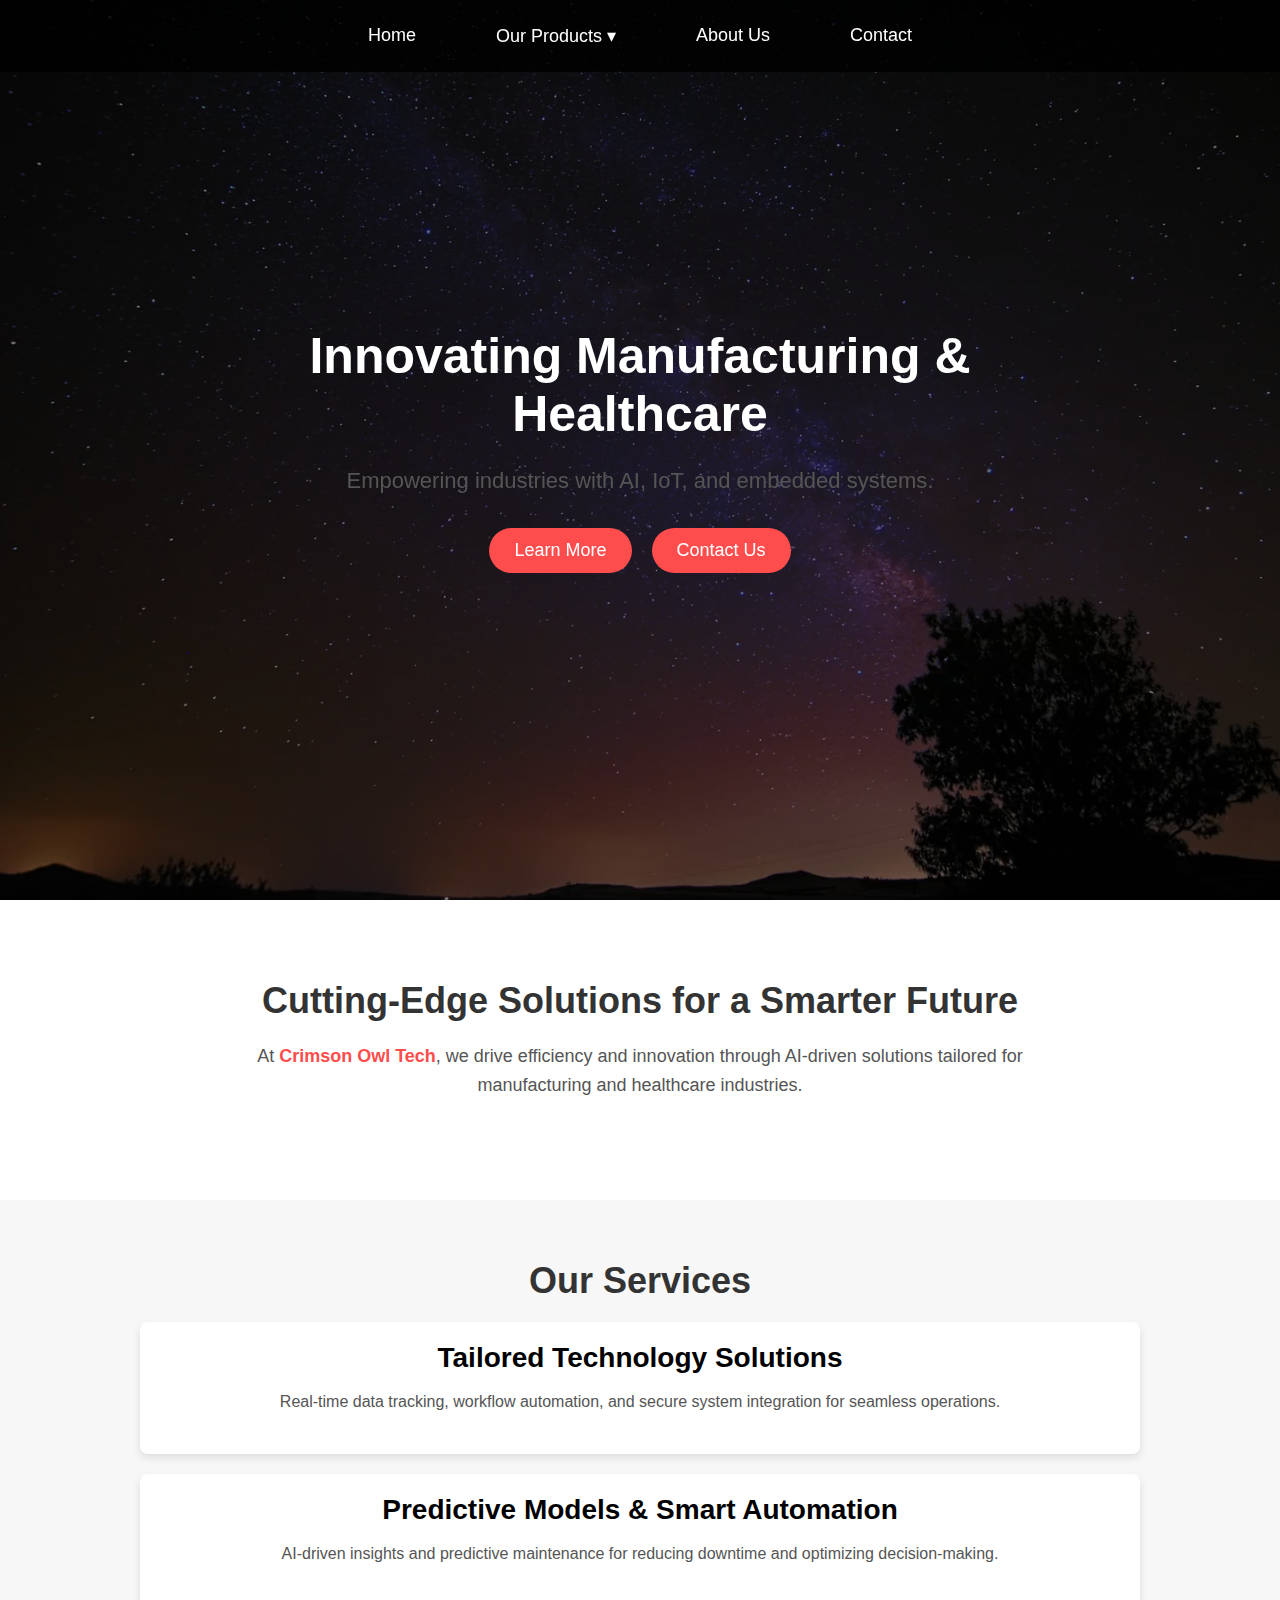
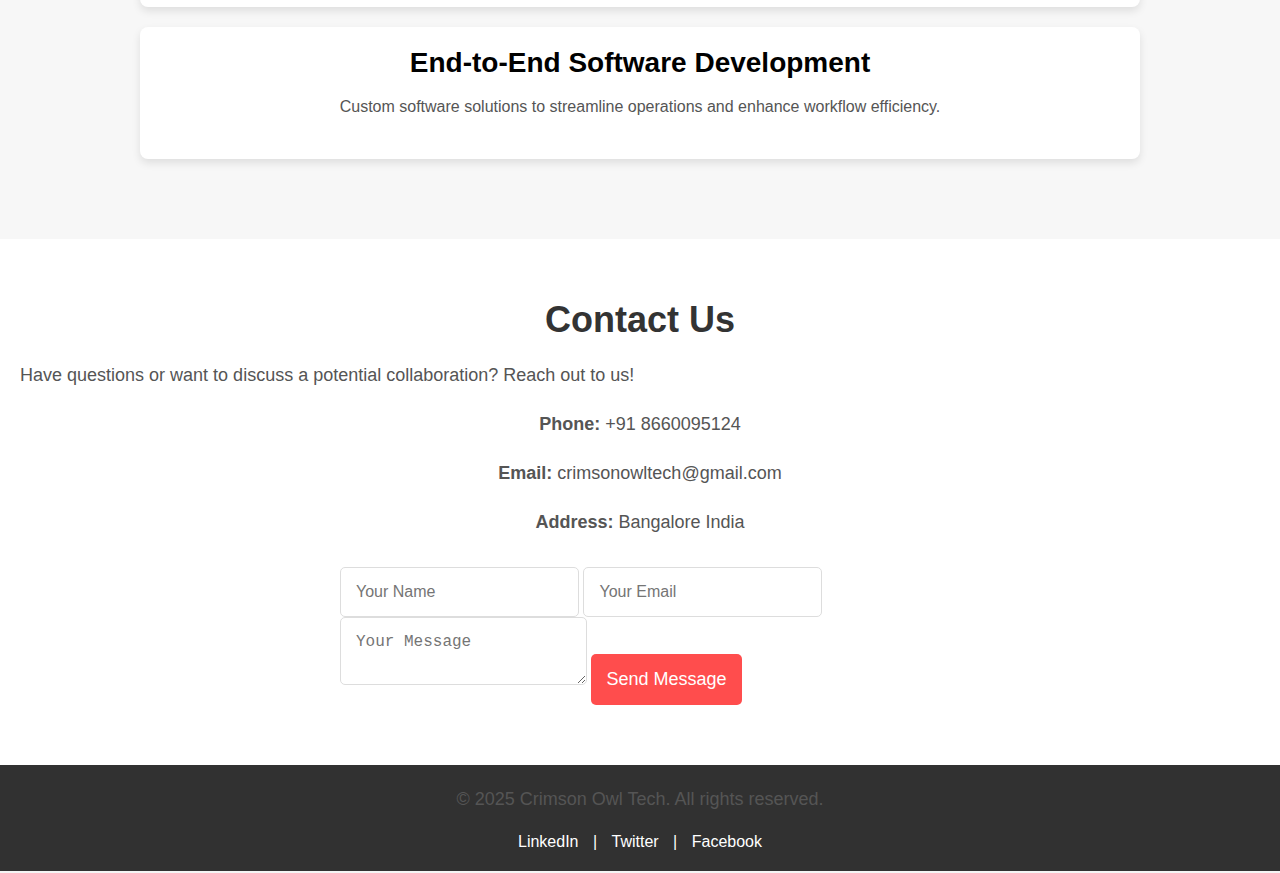
==== index.html @ 5a974131 "new changes" ====
<!DOCTYPE html>
<html lang="en">
<head>
  <meta charset="UTF-8">
  <meta name="viewport" content="width=device-width, initial-scale=1.0">
  <meta name="description" content="Crimson Owl Tech provides cutting-edge AI, IoT, and embedded systems solutions for manufacturing and healthcare industries.">
<meta name="keywords" content="AI, IoT, embedded systems, manufacturing, healthcare, technology solutions">
  <title>Crimson Owl Tech</title>
  <link rel="stylesheet" href="styles.css">
</head>
<body>
  <header>
    <nav>
      <ul class="nav-links">
        <li><a href="#">Home</a></li>
        <li class="dropdown">
          <a href="#">Our Products ▾</a>
          <ul class="dropdown-content">
            <li><a href="#">Manufacturing</a></li>
            <li class="dropdown">
              <a href="#">Healthcare ▾</a>
              <ul class="dropdown-content sub-dropdown">
                <li><a href="foodmanagement.html">Food Management</a></li>
                <li><a href="#">Sanitizer</a></li>
              </ul>
            </li>
          </ul>
        </li>
        <li><a href="aboutus.html">About Us</a></li>
        <li><a href="#contact">Contact</a></li>
      </ul>
    </nav>
  </header>
  

  <div class="video-background">
    <video autoplay muted loop id="bg-video">
      <source src="Starry Night.mp4" type="video/mp4">
    </video>
    <div class="overlay">
      <div class="hero-content">
        <h1>Innovating Manufacturing & Healthcare</h1>
        <p>Empowering industries with AI, IoT, and embedded systems.</p>
        <div class="cta-buttons">
          <a href="#about" class="cta-button">Learn More</a>
          <a href="#contact" class="cta-button">Contact Us</a>
        </div>
      </div>
    </div>
  </div>

  <div class="introduction-section" id="about">
    <div class="intro-content">
      <h2>Cutting-Edge Solutions for a Smarter Future</h2>
      <p>
        At <strong>Crimson Owl Tech</strong>, we drive efficiency and innovation through AI-driven solutions tailored for manufacturing and healthcare industries.
      </p>
    </div>
  </div>

  <section id="services">
    <div class="service-section">
      <h2>Our Services</h2>
      <div class="service-item">
        <h3>Tailored Technology Solutions</h3>
        <p>Real-time data tracking, workflow automation, and secure system integration for seamless operations.</p>
      </div>
      <div class="service-item">
        <h3>Predictive Models & Smart Automation</h3>
        <p>AI-driven insights and predictive maintenance for reducing downtime and optimizing decision-making.</p>
      </div>
      <div class="service-item">
        <h3>End-to-End Software Development</h3>
        <p>Custom software solutions to streamline operations and enhance workflow efficiency.</p>
      </div>
    </div>
  </section>

  <section id="contact">
    <div class="contact-section">
      <h2>Contact Us</h2>
      <p>Have questions or want to discuss a potential collaboration? Reach out to us!</p>
      <div class="contact-info">
        <p><strong>Phone:</strong> +91 8660095124</p>
        <p><strong>Email:</strong> crimsonowltech@gmail.com</p>
        <p><strong>Address:</strong> Bangalore India</p>
      </div>
      <div class="contact-form">
        <form action="#" method="post">
          <input type="text" name="name" placeholder="Your Name" required>
          <input type="email" name="email" placeholder="Your Email" required>
          <textarea name="message" placeholder="Your Message" required></textarea>
          <button type="submit" class="cta-button">Send Message</button>
        </form>
      </div>
    </div>
  </section>

  <footer>
    <p>&copy; 2025 Crimson Owl Tech. All rights reserved.</p>
    <div class="social-links">
      <a href="#">LinkedIn</a> | <a href="#">Twitter</a> | <a href="#">Facebook</a>
    </div>
  </footer>

  <script src="script.js"></script>
</body>
</html>
---- styles.css ----
* {
  margin: 0;
  padding: 0;
  box-sizing: border-box;
}

body, html {
  height: 100%;
  font-family: "Poppins", sans-serif;
  background-color: #f4f4f4;
}

/* Navigation Bar */
header {
  position: fixed;
  top: 0;
  left: 0;
  width: 100%;
  background: rgba(0, 0, 0, 0.8);
  z-index: 1000;
  padding: 15px 0;
}

/* Navigation Styling */
.nav-links {
  list-style: none;
  display: flex;
  justify-content: center;
  padding: 0;
}

.nav-links li {
  position: relative;
  margin: 0 20px;
}

.nav-links a {
  color: white;
  text-decoration: none;
  font-size: 18px;
  padding: 10px 20px;
  display: block;
  transition: color 0.3s ease;
}

.nav-links a:hover {
  color: #ff4d4d;
}

/* Dropdown Styling */
.dropdown {
  position: relative;
}

.dropdown-content {
  display: none;
  position: absolute;
  left: 0;
  background: rgba(0, 0, 0, 0.9);
  min-width: 200px;
  box-shadow: 0px 4px 8px rgba(0, 0, 0, 0.2);
  border-radius: 5px;
}

.dropdown-content a {
  display: block;
  padding: 12px;
  color: white;
  transition: background 0.3s ease;
}

.dropdown-content a:hover {
  background: #ff4d4d;
}

/* Show dropdown on hover */
.dropdown:hover > .dropdown-content {
  display: block;
}

/* Sub-dropdown (Nested Dropdown) */
.sub-dropdown {
  position: absolute;
  left: 100%;
  top: 0;
  display: none;
}

.dropdown-content li:hover .sub-dropdown {
  display: block;
}


/* Video Background */
.video-background {
  position: relative;
  height: 100vh;
  overflow: hidden;
}

#bg-video {
  width: 100%;
  height: 100%;
  object-fit: cover;
}

.overlay {
  position: absolute;
  top: 0;
  left: 0;
  width: 100%;
  height: 100%;
  background: rgba(0, 0, 0, 0.5);
  display: flex;
  justify-content: center;
  align-items: center;
  text-align: center;
  color: white;
}

.hero-content {
  max-width: 800px;
  padding: 20px;
}

.hero-content h1 {
  font-size: 50px;
  font-weight: 700;
  margin-bottom: 20px;
}

.hero-content p {
  font-size: 22px;
  margin-bottom: 30px;
}

.cta-buttons {
  display: flex;
  justify-content: center;
  gap: 20px;
}

.cta-button {
  padding: 12px 25px;
  background: #ff4d4d;
  color: white;
  font-size: 18px;
  text-decoration: none;
  border-radius: 50px;
  transition: background 0.3s ease, transform 0.2s;
}

.cta-button:hover {
  background: #e60000;
  transform: scale(1.05);
}

/* Introduction Section */
.introduction-section {
  padding: 80px 20px;
  background-color: #fff;
  text-align: center;
}

.intro-content {
  max-width: 800px;
  margin: 0 auto;
}

.intro-content h2 {
  font-size: 36px;
  margin-bottom: 20px;
  color: #333;
}

.intro-content p {
  font-size: 18px;
  line-height: 1.6;
  color: #555;
}

.intro-content strong {
  color: #ff4d4d;
}

/* Services Section */
#services {
  padding: 60px 20px;
  background-color: #f7f7f7;
  text-align: center;
}

.service-section {
  max-width: 1000px;
  margin: 0 auto;
}

.service-item {
  background: white;
  padding: 20px;
  margin: 20px 0;
  box-shadow: 0 4px 8px rgba(0, 0, 0, 0.1);
  border-radius: 8px;
}

.service-item h3 {
  font-size: 28px;
  margin-bottom: 15px;
}

.service-item p {
  font-size: 16px;
  color: #555;
}

/* Contact Section */
#contact {
  padding: 60px 20px;
  background-color: #fff;
}

.contact-section h2 {
  text-align: center;
  font-size: 36px;
  margin-bottom: 20px;
}

.contact-info {
  text-align: center;
  font-size: 18px;
  color: #555;
  margin-bottom: 30px;
}

.contact-form {
  max-width: 600px;
  margin: 0 auto;
  display: flex;
  flex-direction: column;
  gap: 20px;
}

.contact-form input,
.contact-form textarea {
  padding: 15px;
  border: 1px solid #ddd;
  border-radius: 5px;
  font-size: 16px;
}

.contact-form button {
  padding: 15px;
  background: #ff4d4d;
  color: white;
  border: none;
  font-size: 18px;
  border-radius: 5px;
  cursor: pointer;
}

.contact-form button:hover {
  background: #e60000;
}

/* Footer */
footer {
  background: rgba(0, 0, 0, 0.8);
  color: white;
  padding: 20px;
  text-align: center;
  font-size: 16px;
}

.social-links a {
  color: white;
  text-decoration: none;
  padding: 0 10px;
}

.social-links a:hover {
  color: #ff4d4d;
}

/* About Us Page Styles */

/* Section Layout */
.container {
  width: 90%;
  max-width: 1200px;
  margin: 0 auto;
  padding: 20px;
}

h2 {
  font-size: 36px;
  margin-bottom: 20px;
  color: #333;
}

p {
  font-size: 18px;
  line-height: 1.6;
  color: #555;
  margin-bottom: 20px;
}

ul {
  list-style-type: none;
  margin: 0;
  padding: 0;
}

ul li {
  font-size: 18px;
  color: #555;
  margin-bottom: 15px;
}

/* Core Values Section */
.core-values ul li strong {
  color: #ff4d4d;
}

/* Footer for About Us Page */
footer {
  background: rgba(0, 0, 0, 0.8);
  color: white;
  padding: 20px;
  text-align: center;
  font-size: 16px;
}

.social-links a {
  color: white;
  text-decoration: none;
  padding: 0 10px;
}

.social-links a:hover {
  color: #ff4d4d;
}

html {
  scroll-behavior: smooth;
}
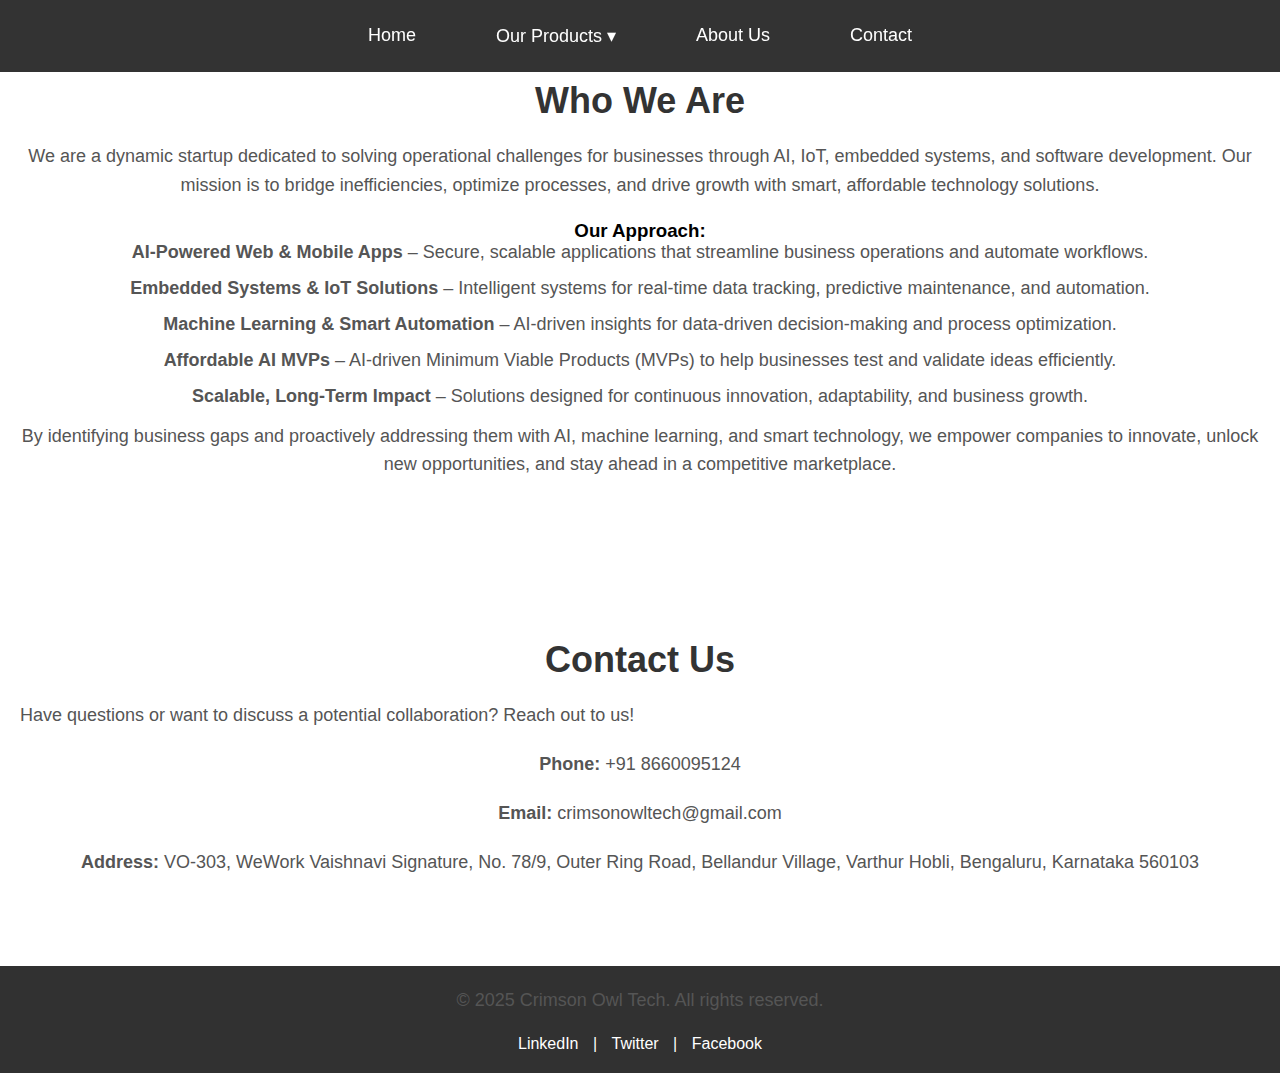
==== commit 4be730c5: "SEO" ====
--- a/index.html
+++ b/index.html
@@ -3,10 +3,38 @@
 <head>
   <meta charset="UTF-8">
   <meta name="viewport" content="width=device-width, initial-scale=1.0">
-  <meta name="description" content="Crimson Owl Tech provides cutting-edge AI, IoT, and embedded systems solutions for manufacturing and healthcare industries.">
-<meta name="keywords" content="AI, IoT, embedded systems, manufacturing, healthcare, technology solutions">
-  <title>Crimson Owl Tech</title>
+  <meta name="description" content="Crimson Owl Tech - AI, IoT, and embedded solutions for businesses. We develop AI-powered web & mobile apps, embedded systems, and smart automation solutions.">
+  <meta name="keywords" content="Crimson Owl Tech, AI solutions, IoT, embedded systems, software development, machine learning, business automation">
+  <meta name="author" content="Crimson Owl Tech">
+  <meta property="og:title" content="Crimson Owl Tech - AI & IoT Solutions">
+  <meta property="og:description" content="We solve operational challenges with AI, IoT, and embedded systems. Our smart solutions optimize workflows, automate processes, and drive business growth.">
+  <meta property="og:image" content="https://www.crimsonowltech.com/logo.png">
+  <meta property="og:url" content="https://www.crimsonowltech.com">
+  <title>Crimson Owl Tech | AI & IoT Solutions</title>
   <link rel="stylesheet" href="styles.css">
+  <script type="application/ld+json">
+    {
+      "@context": "https://schema.org",
+      "@type": "Organization",
+      "name": "Crimson Owl Tech",
+      "url": "https://www.crimsonowltech.com",
+      "logo": "https://www.crimsonowltech.com/logo.png",
+      "contactPoint": {
+        "@type": "ContactPoint",
+        "telephone": "+91 8660095124",
+        "contactType": "customer service",
+        "email": "crimsonowltech@gmail.com"
+      },
+      "address": {
+        "@type": "PostalAddress",
+        "streetAddress": "VO-303 WeWork Vaishnavi Signature, No. 78/9, Outer Ring Road, Bellandur Village, Varthur Hobli",
+        "addressLocality": "Bengaluru",
+        "addressRegion": "Karnataka",
+        "postalCode": "560103",
+        "addressCountry": "IN"
+      }
+    }
+  </script>
 </head>
 <body>
   <header>
@@ -32,47 +60,19 @@
     </nav>
   </header>
   
-
-  <div class="video-background">
-    <video autoplay muted loop id="bg-video">
-      <source src="Starry Night.mp4" type="video/mp4">
-    </video>
-    <div class="overlay">
-      <div class="hero-content">
-        <h1>Innovating Manufacturing & Healthcare</h1>
-        <p>Empowering industries with AI, IoT, and embedded systems.</p>
-        <div class="cta-buttons">
-          <a href="#about" class="cta-button">Learn More</a>
-          <a href="#contact" class="cta-button">Contact Us</a>
-        </div>
-      </div>
-    </div>
-  </div>
-
-  <div class="introduction-section" id="about">
-    <div class="intro-content">
-      <h2>Cutting-Edge Solutions for a Smarter Future</h2>
-      <p>
-        At <strong>Crimson Owl Tech</strong>, we drive efficiency and innovation through AI-driven solutions tailored for manufacturing and healthcare industries.
-      </p>
-    </div>
-  </div>
-
-  <section id="services">
-    <div class="service-section">
-      <h2>Our Services</h2>
-      <div class="service-item">
-        <h3>Tailored Technology Solutions</h3>
-        <p>Real-time data tracking, workflow automation, and secure system integration for seamless operations.</p>
-      </div>
-      <div class="service-item">
-        <h3>Predictive Models & Smart Automation</h3>
-        <p>AI-driven insights and predictive maintenance for reducing downtime and optimizing decision-making.</p>
-      </div>
-      <div class="service-item">
-        <h3>End-to-End Software Development</h3>
-        <p>Custom software solutions to streamline operations and enhance workflow efficiency.</p>
-      </div>
+  <section id="about">
+    <div class="introduction-section">
+      <h2>Who We Are</h2>
+      <p>We are a dynamic startup dedicated to solving operational challenges for businesses through AI, IoT, embedded systems, and software development. Our mission is to bridge inefficiencies, optimize processes, and drive growth with smart, affordable technology solutions.</p>
+      <h3>Our Approach:</h3>
+      <ul>
+        <li><strong>AI-Powered Web & Mobile Apps</strong> – Secure, scalable applications that streamline business operations and automate workflows.</li>
+        <li><strong>Embedded Systems & IoT Solutions</strong> – Intelligent systems for real-time data tracking, predictive maintenance, and automation.</li>
+        <li><strong>Machine Learning & Smart Automation</strong> – AI-driven insights for data-driven decision-making and process optimization.</li>
+        <li><strong>Affordable AI MVPs</strong> – AI-driven Minimum Viable Products (MVPs) to help businesses test and validate ideas efficiently.</li>
+        <li><strong>Scalable, Long-Term Impact</strong> – Solutions designed for continuous innovation, adaptability, and business growth.</li>
+      </ul>
+      <p>By identifying business gaps and proactively addressing them with AI, machine learning, and smart technology, we empower companies to innovate, unlock new opportunities, and stay ahead in a competitive marketplace.</p>
     </div>
   </section>
 
@@ -83,15 +83,7 @@
       <div class="contact-info">
         <p><strong>Phone:</strong> +91 8660095124</p>
         <p><strong>Email:</strong> crimsonowltech@gmail.com</p>
-        <p><strong>Address:</strong> Bangalore India</p>
-      </div>
-      <div class="contact-form">
-        <form action="#" method="post">
-          <input type="text" name="name" placeholder="Your Name" required>
-          <input type="email" name="email" placeholder="Your Email" required>
-          <textarea name="message" placeholder="Your Message" required></textarea>
-          <button type="submit" class="cta-button">Send Message</button>
-        </form>
+        <p><strong>Address:</strong> VO-303, WeWork Vaishnavi Signature, No. 78/9, Outer Ring Road, Bellandur Village, Varthur Hobli, Bengaluru, Karnataka 560103</p>
       </div>
     </div>
   </section>
@@ -102,7 +94,5 @@
       <a href="#">LinkedIn</a> | <a href="#">Twitter</a> | <a href="#">Facebook</a>
     </div>
   </footer>
-
-  <script src="script.js"></script>
 </body>
-</html>
+</html>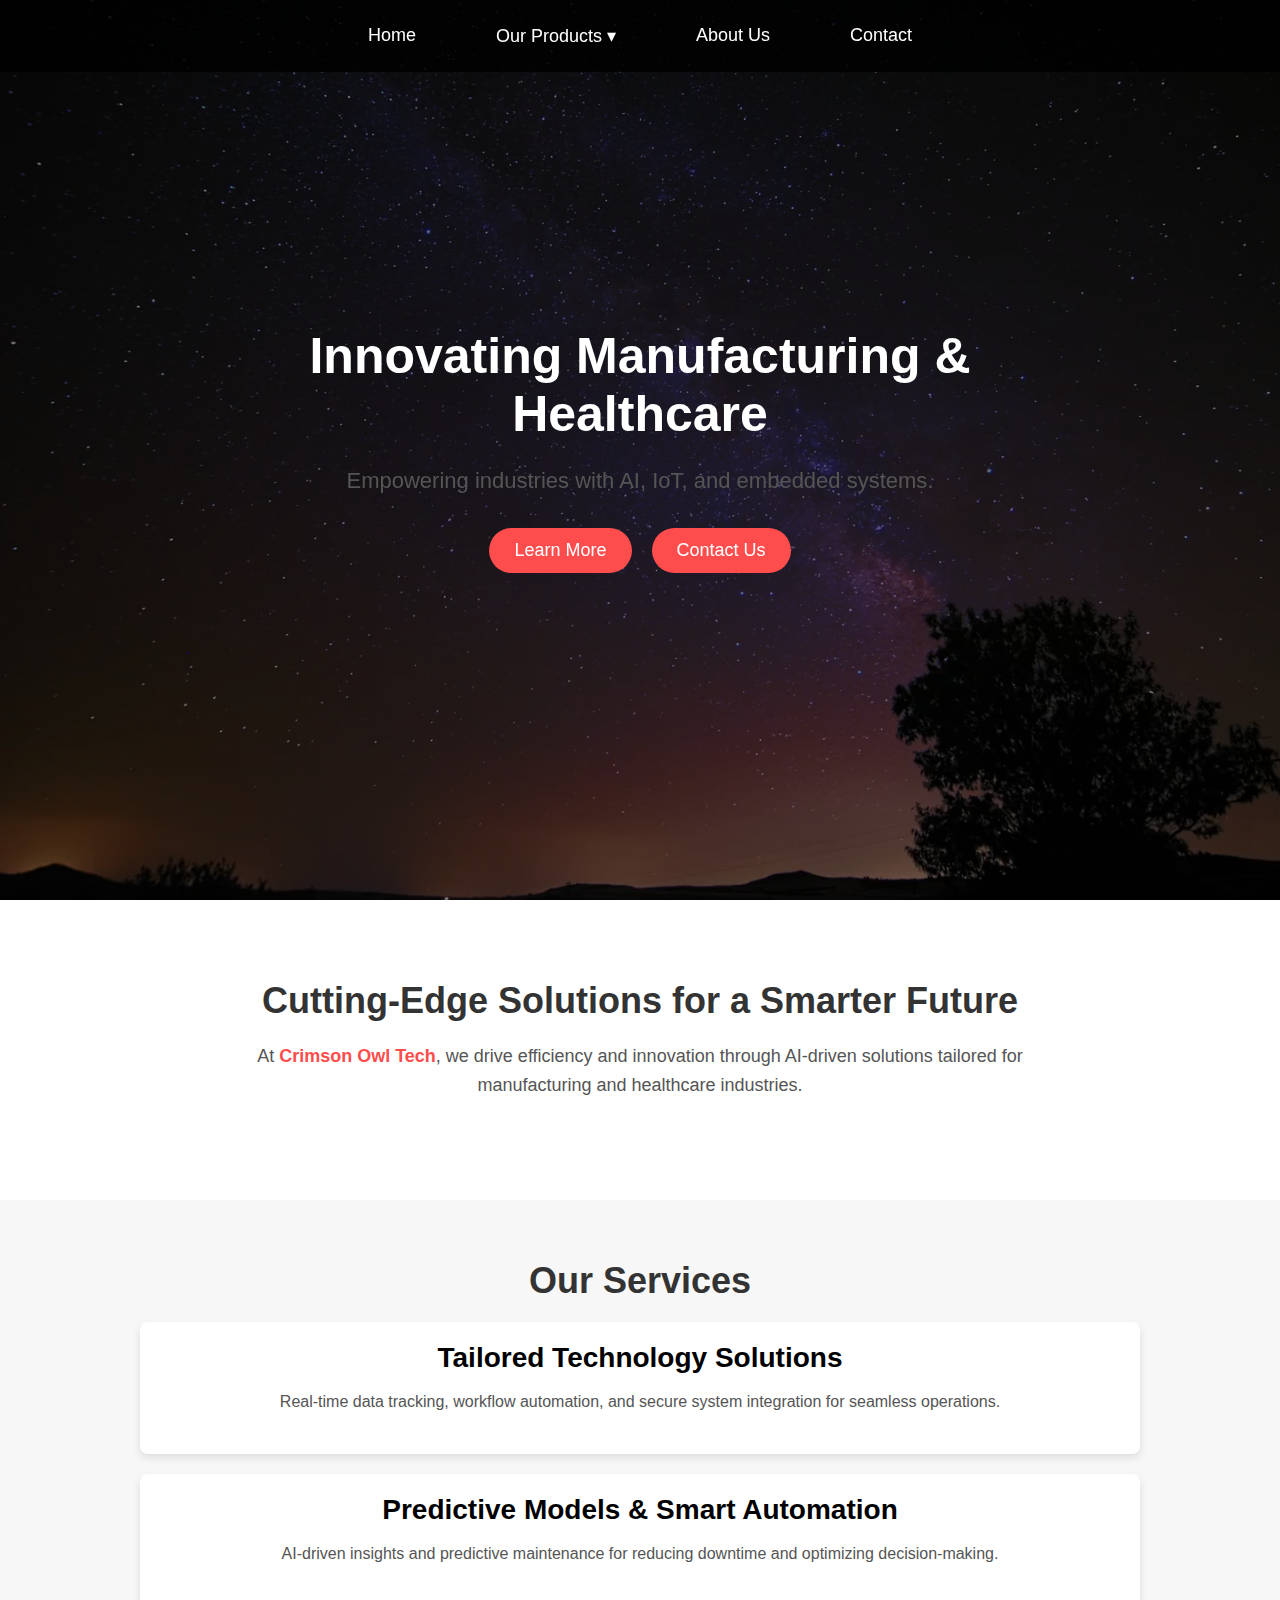
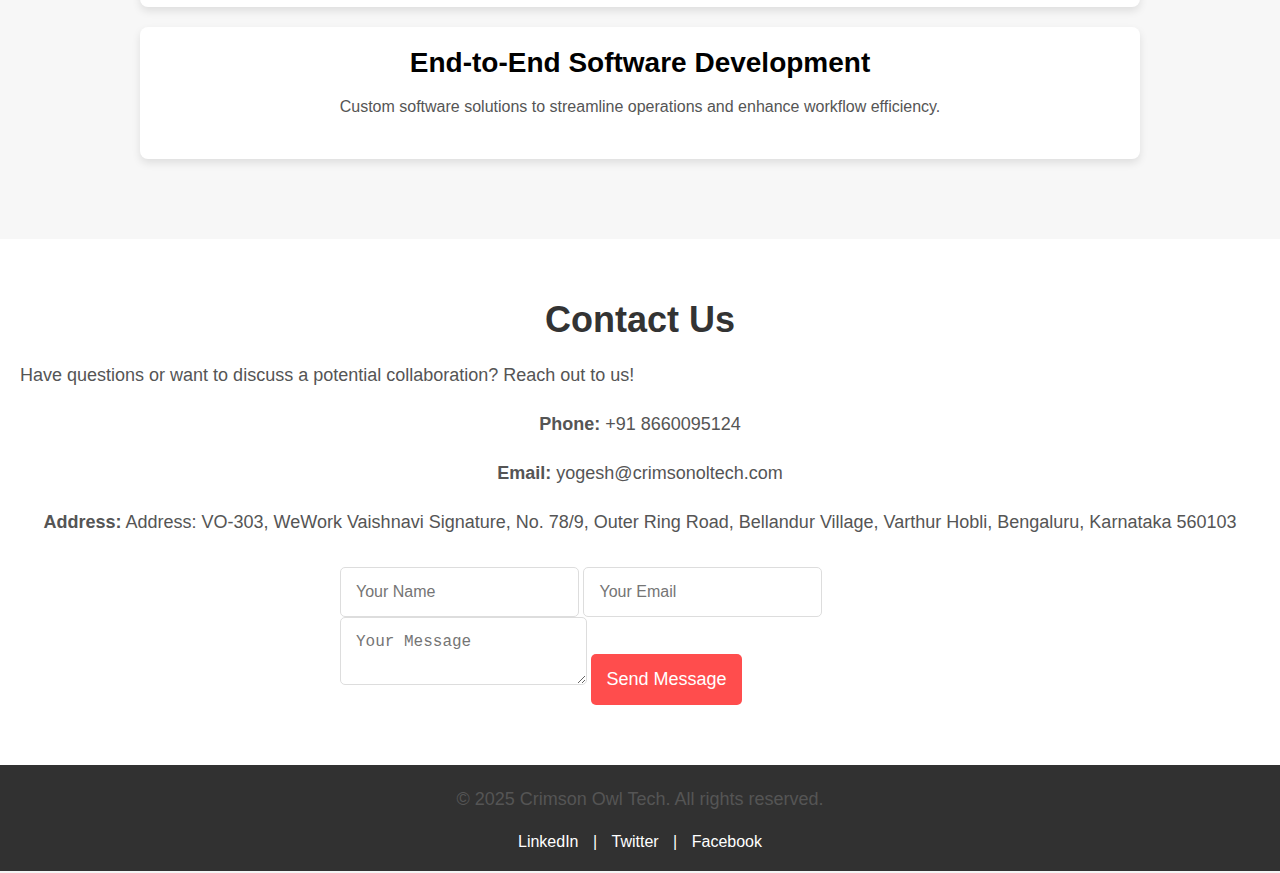
==== commit deafd650: "Update index.html" ====
--- a/index.html
+++ b/index.html
@@ -12,7 +12,8 @@
   <meta property="og:url" content="https://www.crimsonowltech.com">
   <title>Crimson Owl Tech | AI & IoT Solutions</title>
   <link rel="stylesheet" href="styles.css">
-  <script type="application/ld+json">
+
+<script type="application/ld+json">
     {
       "@context": "https://schema.org",
       "@type": "Organization",
@@ -35,6 +36,7 @@
       }
     }
   </script>
+
 </head>
 <body>
   <header>
@@ -60,19 +62,47 @@
     </nav>
   </header>
   
-  <section id="about">
-    <div class="introduction-section">
-      <h2>Who We Are</h2>
-      <p>We are a dynamic startup dedicated to solving operational challenges for businesses through AI, IoT, embedded systems, and software development. Our mission is to bridge inefficiencies, optimize processes, and drive growth with smart, affordable technology solutions.</p>
-      <h3>Our Approach:</h3>
-      <ul>
-        <li><strong>AI-Powered Web & Mobile Apps</strong> – Secure, scalable applications that streamline business operations and automate workflows.</li>
-        <li><strong>Embedded Systems & IoT Solutions</strong> – Intelligent systems for real-time data tracking, predictive maintenance, and automation.</li>
-        <li><strong>Machine Learning & Smart Automation</strong> – AI-driven insights for data-driven decision-making and process optimization.</li>
-        <li><strong>Affordable AI MVPs</strong> – AI-driven Minimum Viable Products (MVPs) to help businesses test and validate ideas efficiently.</li>
-        <li><strong>Scalable, Long-Term Impact</strong> – Solutions designed for continuous innovation, adaptability, and business growth.</li>
-      </ul>
-      <p>By identifying business gaps and proactively addressing them with AI, machine learning, and smart technology, we empower companies to innovate, unlock new opportunities, and stay ahead in a competitive marketplace.</p>
+
+  <div class="video-background">
+    <video autoplay muted loop id="bg-video">
+      <source src="Starry Night.mp4" type="video/mp4">
+    </video>
+    <div class="overlay">
+      <div class="hero-content">
+        <h1>Innovating Manufacturing & Healthcare</h1>
+        <p>Empowering industries with AI, IoT, and embedded systems.</p>
+        <div class="cta-buttons">
+          <a href="#about" class="cta-button">Learn More</a>
+          <a href="#contact" class="cta-button">Contact Us</a>
+        </div>
+      </div>
+    </div>
+  </div>
+
+  <div class="introduction-section" id="about">
+    <div class="intro-content">
+      <h2>Cutting-Edge Solutions for a Smarter Future</h2>
+      <p>
+        At <strong>Crimson Owl Tech</strong>, we drive efficiency and innovation through AI-driven solutions tailored for manufacturing and healthcare industries.
+      </p>
+    </div>
+  </div>
+
+  <section id="services">
+    <div class="service-section">
+      <h2>Our Services</h2>
+      <div class="service-item">
+        <h3>Tailored Technology Solutions</h3>
+        <p>Real-time data tracking, workflow automation, and secure system integration for seamless operations.</p>
+      </div>
+      <div class="service-item">
+        <h3>Predictive Models & Smart Automation</h3>
+        <p>AI-driven insights and predictive maintenance for reducing downtime and optimizing decision-making.</p>
+      </div>
+      <div class="service-item">
+        <h3>End-to-End Software Development</h3>
+        <p>Custom software solutions to streamline operations and enhance workflow efficiency.</p>
+      </div>
     </div>
   </section>
 
@@ -82,8 +112,16 @@
       <p>Have questions or want to discuss a potential collaboration? Reach out to us!</p>
       <div class="contact-info">
         <p><strong>Phone:</strong> +91 8660095124</p>
-        <p><strong>Email:</strong> crimsonowltech@gmail.com</p>
-        <p><strong>Address:</strong> VO-303, WeWork Vaishnavi Signature, No. 78/9, Outer Ring Road, Bellandur Village, Varthur Hobli, Bengaluru, Karnataka 560103</p>
+        <p><strong>Email:</strong> yogesh@crimsonoltech.com</p>
+        <p><strong>Address:</strong> Address:</strong> VO-303, WeWork Vaishnavi Signature, No. 78/9, Outer Ring Road, Bellandur Village, Varthur Hobli, Bengaluru, Karnataka 560103</p>
+      </div>
+      <div class="contact-form">
+        <form action="#" method="post">
+          <input type="text" name="name" placeholder="Your Name" required>
+          <input type="email" name="email" placeholder="Your Email" required>
+          <textarea name="message" placeholder="Your Message" required></textarea>
+          <button type="submit" class="cta-button">Send Message</button>
+        </form>
       </div>
     </div>
   </section>
@@ -94,5 +132,7 @@
       <a href="#">LinkedIn</a> | <a href="#">Twitter</a> | <a href="#">Facebook</a>
     </div>
   </footer>
+
+  <script src="script.js"></script>
 </body>
 </html>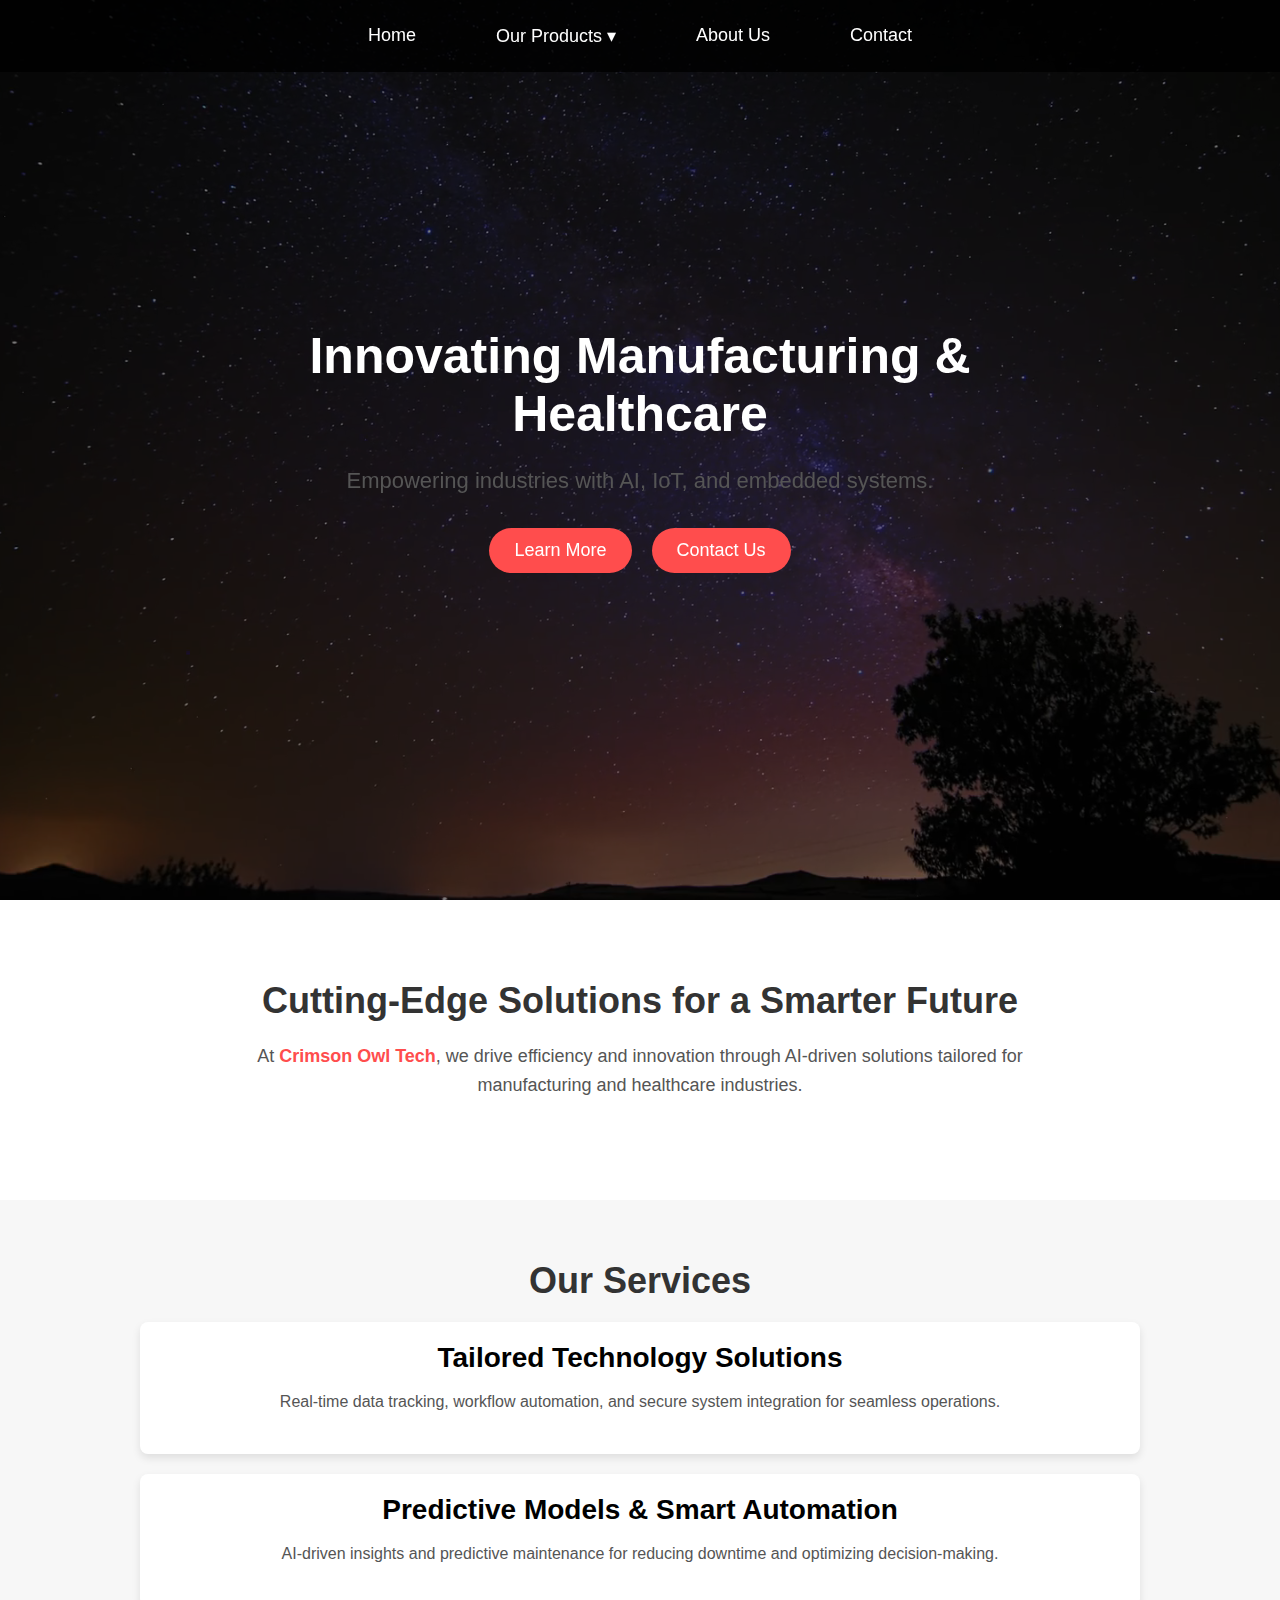
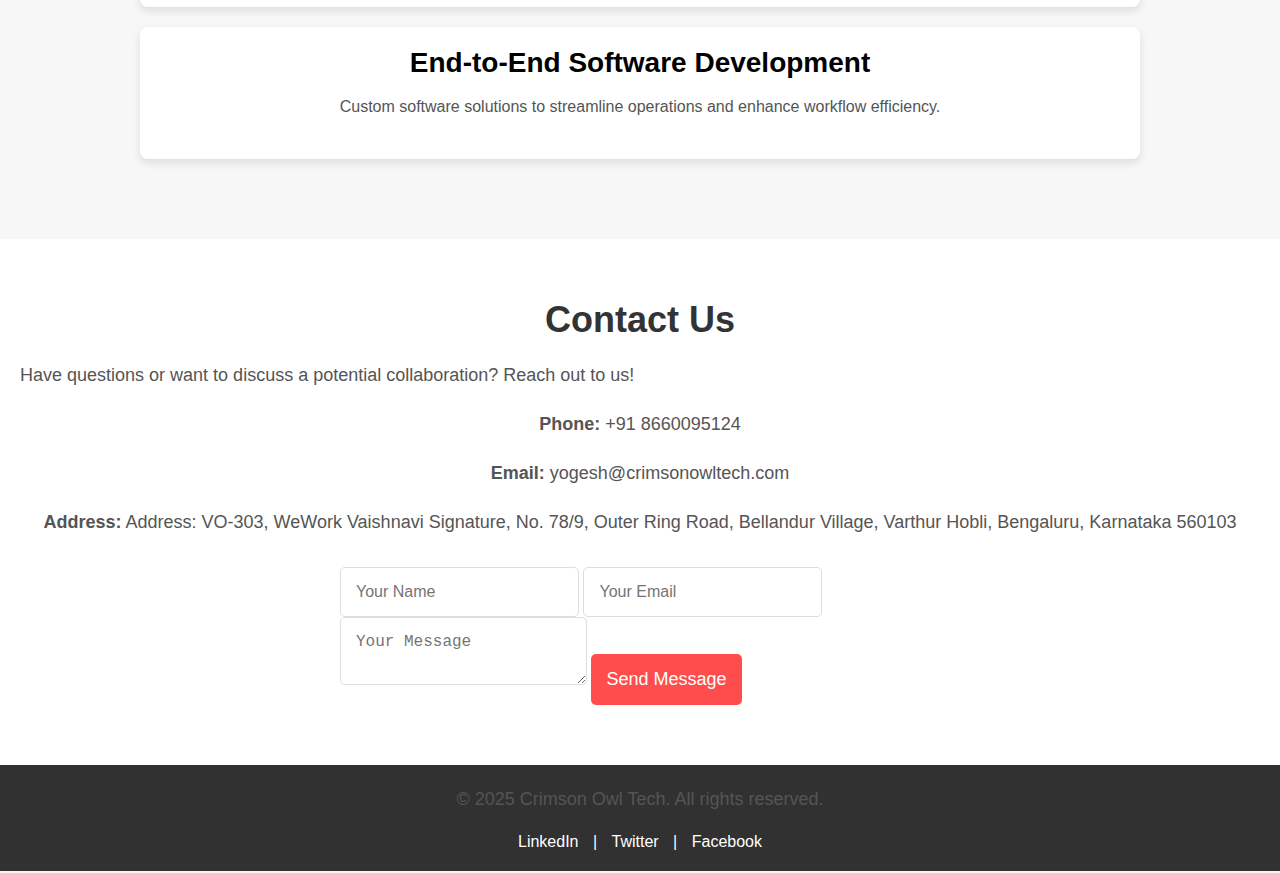
==== commit 789ba9f2: "Update index.html" ====
--- a/index.html
+++ b/index.html
@@ -112,7 +112,7 @@
       <p>Have questions or want to discuss a potential collaboration? Reach out to us!</p>
       <div class="contact-info">
         <p><strong>Phone:</strong> +91 8660095124</p>
-        <p><strong>Email:</strong> yogesh@crimsonoltech.com</p>
+        <p><strong>Email:</strong> yogesh@crimsonowltech.com</p>
         <p><strong>Address:</strong> Address:</strong> VO-303, WeWork Vaishnavi Signature, No. 78/9, Outer Ring Road, Bellandur Village, Varthur Hobli, Bengaluru, Karnataka 560103</p>
       </div>
       <div class="contact-form">
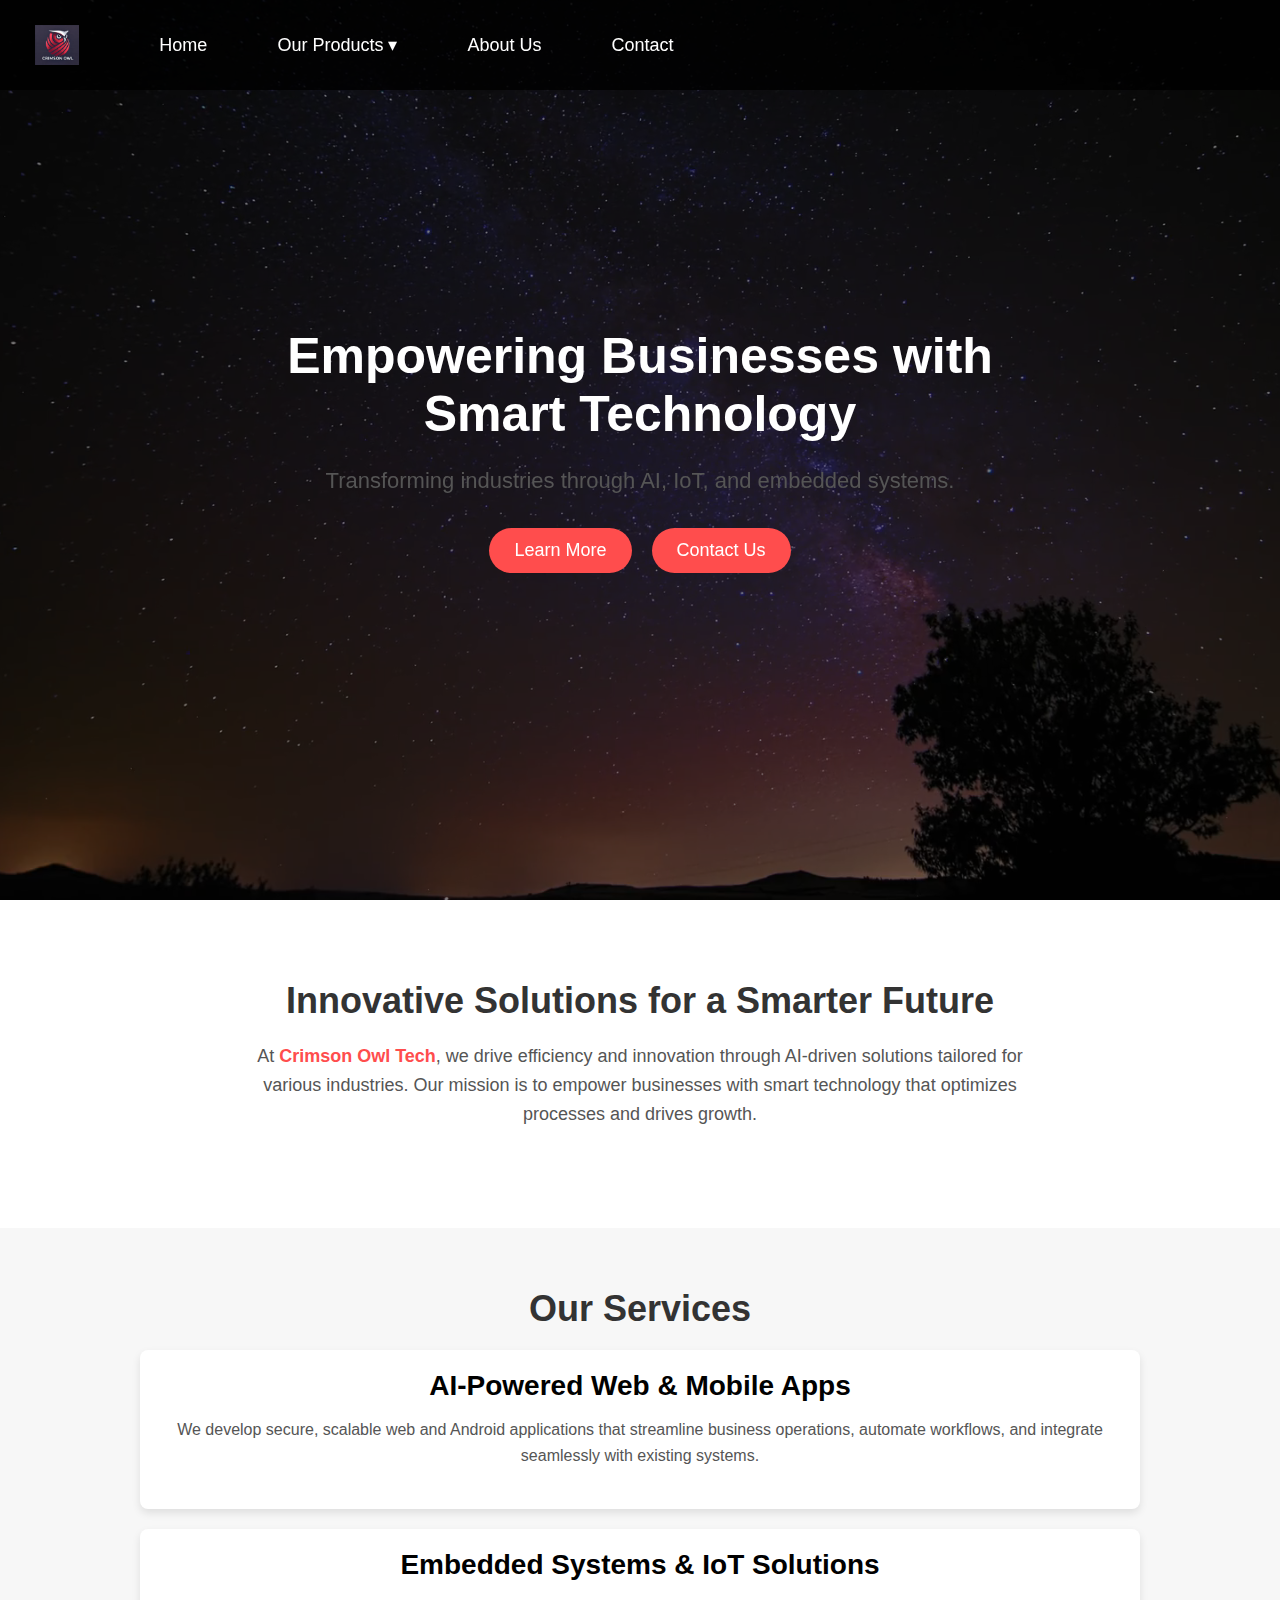
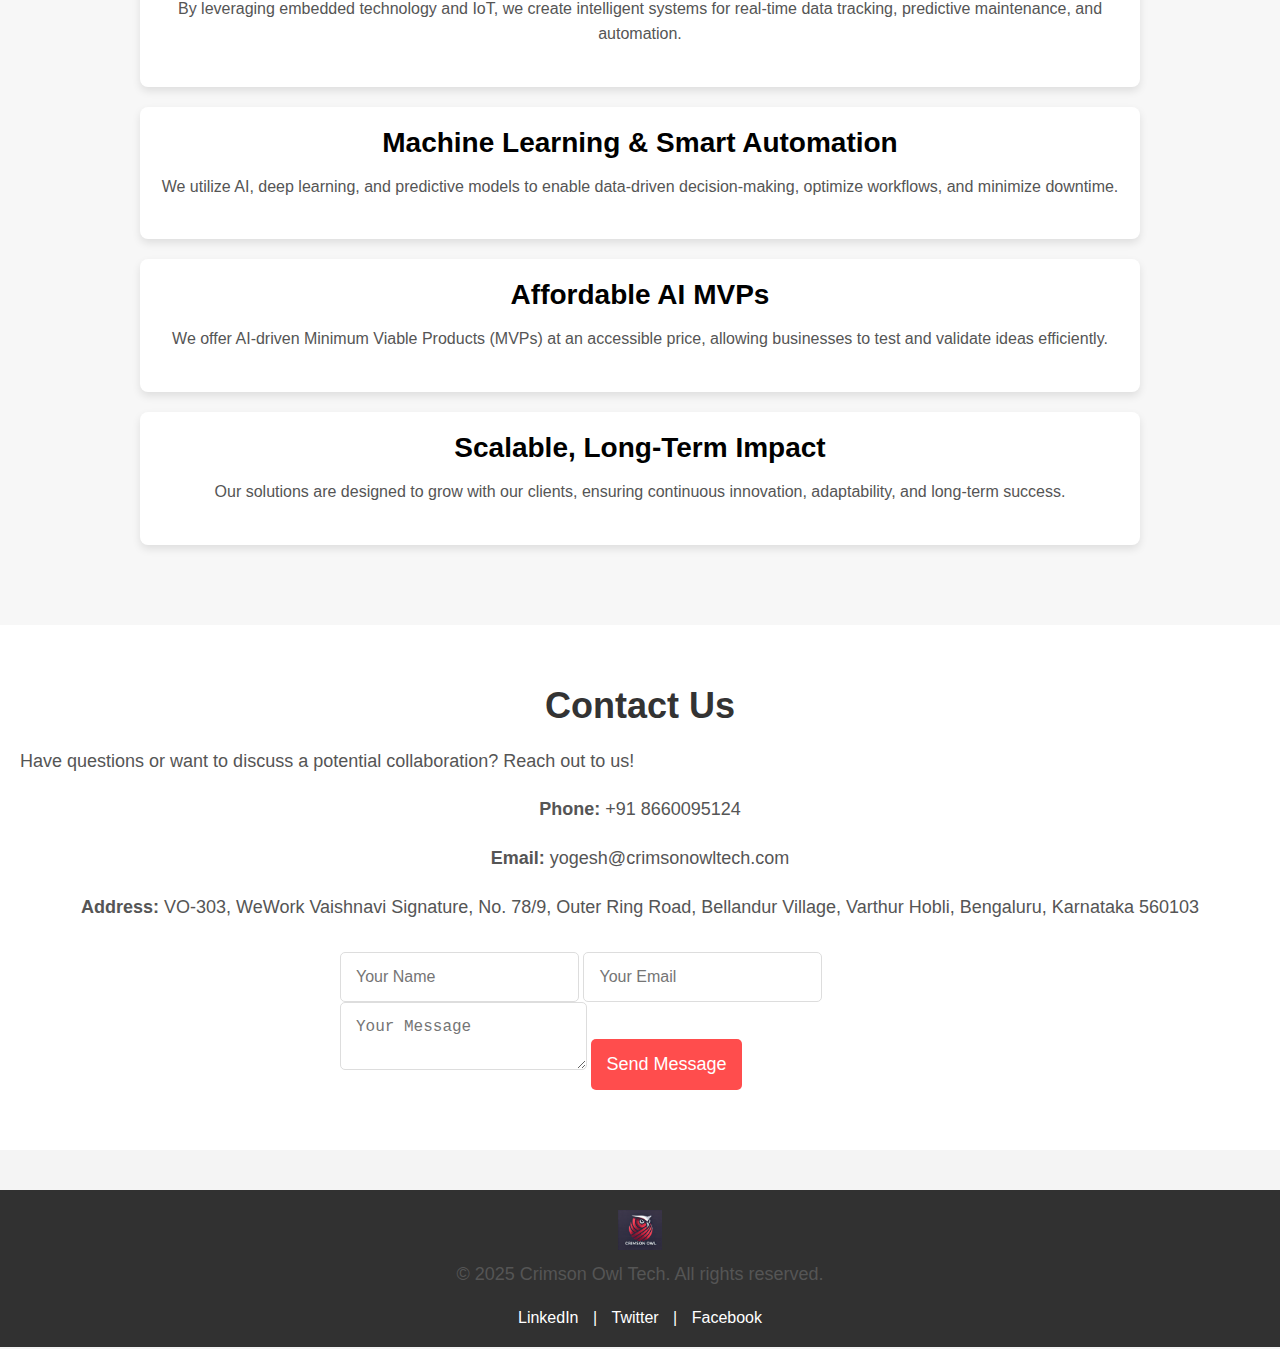
==== commit edee7259: "updated buisness goals" ====
--- a/index.html
+++ b/index.html
@@ -8,7 +8,7 @@
   <meta name="author" content="Crimson Owl Tech">
   <meta property="og:title" content="Crimson Owl Tech - AI & IoT Solutions">
   <meta property="og:description" content="We solve operational challenges with AI, IoT, and embedded systems. Our smart solutions optimize workflows, automate processes, and drive business growth.">
-  <meta property="og:image" content="https://www.crimsonowltech.com/logo.png">
+  <meta property="og:image" content="https://www.crimsonowltech.com/crimson_owl.jpeg">
   <meta property="og:url" content="https://www.crimsonowltech.com">
   <title>Crimson Owl Tech | AI & IoT Solutions</title>
   <link rel="stylesheet" href="styles.css">
@@ -19,7 +19,7 @@
       "@type": "Organization",
       "name": "Crimson Owl Tech",
       "url": "https://www.crimsonowltech.com",
-      "logo": "https://www.crimsonowltech.com/logo.png",
+      "logo": "https://www.crimsonowltech.com/crimson_owl.jpeg",
       "contactPoint": {
         "@type": "ContactPoint",
         "telephone": "+91 8660095124",
@@ -42,6 +42,7 @@
   <header>
     <nav>
       <ul class="nav-links">
+        <li><a href="#"><img src="crimson_owl.jpeg" alt="Crimson Owl Tech Logo"></a></li>
         <li><a href="#">Home</a></li>
         <li class="dropdown">
           <a href="#">Our Products ▾</a>
@@ -69,8 +70,8 @@
     </video>
     <div class="overlay">
       <div class="hero-content">
-        <h1>Innovating Manufacturing & Healthcare</h1>
-        <p>Empowering industries with AI, IoT, and embedded systems.</p>
+        <h1>Empowering Businesses with Smart Technology</h1>
+        <p>Transforming industries through AI, IoT, and embedded systems.</p>
         <div class="cta-buttons">
           <a href="#about" class="cta-button">Learn More</a>
           <a href="#contact" class="cta-button">Contact Us</a>
@@ -81,9 +82,9 @@
 
   <div class="introduction-section" id="about">
     <div class="intro-content">
-      <h2>Cutting-Edge Solutions for a Smarter Future</h2>
+      <h2>Innovative Solutions for a Smarter Future</h2>
       <p>
-        At <strong>Crimson Owl Tech</strong>, we drive efficiency and innovation through AI-driven solutions tailored for manufacturing and healthcare industries.
+        At <strong>Crimson Owl Tech</strong>, we drive efficiency and innovation through AI-driven solutions tailored for various industries. Our mission is to empower businesses with smart technology that optimizes processes and drives growth.
       </p>
     </div>
   </div>
@@ -92,16 +93,24 @@
     <div class="service-section">
       <h2>Our Services</h2>
       <div class="service-item">
-        <h3>Tailored Technology Solutions</h3>
-        <p>Real-time data tracking, workflow automation, and secure system integration for seamless operations.</p>
+        <h3>AI-Powered Web & Mobile Apps</h3>
+        <p>We develop secure, scalable web and Android applications that streamline business operations, automate workflows, and integrate seamlessly with existing systems.</p>
       </div>
       <div class="service-item">
-        <h3>Predictive Models & Smart Automation</h3>
-        <p>AI-driven insights and predictive maintenance for reducing downtime and optimizing decision-making.</p>
+        <h3>Embedded Systems & IoT Solutions</h3>
+        <p>By leveraging embedded technology and IoT, we create intelligent systems for real-time data tracking, predictive maintenance, and automation.</p>
       </div>
       <div class="service-item">
-        <h3>End-to-End Software Development</h3>
-        <p>Custom software solutions to streamline operations and enhance workflow efficiency.</p>
+        <h3>Machine Learning & Smart Automation</h3>
+        <p>We utilize AI, deep learning, and predictive models to enable data-driven decision-making, optimize workflows, and minimize downtime.</p>
+      </div>
+      <div class="service-item">
+        <h3>Affordable AI MVPs</h3>
+        <p>We offer AI-driven Minimum Viable Products (MVPs) at an accessible price, allowing businesses to test and validate ideas efficiently.</p>
+      </div>
+      <div class="service-item">
+        <h3>Scalable, Long-Term Impact</h3>
+        <p>Our solutions are designed to grow with our clients, ensuring continuous innovation, adaptability, and long-term success.</p>
       </div>
     </div>
   </section>
@@ -113,7 +122,7 @@
       <div class="contact-info">
         <p><strong>Phone:</strong> +91 8660095124</p>
         <p><strong>Email:</strong> yogesh@crimsonowltech.com</p>
-        <p><strong>Address:</strong> Address:</strong> VO-303, WeWork Vaishnavi Signature, No. 78/9, Outer Ring Road, Bellandur Village, Varthur Hobli, Bengaluru, Karnataka 560103</p>
+        <p><strong>Address:</strong> VO-303, WeWork Vaishnavi Signature, No. 78/9, Outer Ring Road, Bellandur Village, Varthur Hobli, Bengaluru, Karnataka 560103</p>
       </div>
       <div class="contact-form">
         <form action="#" method="post">
@@ -127,6 +136,7 @@
   </section>
 
   <footer>
+    <img src="crimson_owl.jpeg" alt="Crimson Owl Tech Logo">
     <p>&copy; 2025 Crimson Owl Tech. All rights reserved.</p>
     <div class="social-links">
       <a href="#">LinkedIn</a> | <a href="#">Twitter</a> | <a href="#">Facebook</a>
--- a/styles.css
+++ b/styles.css
@@ -19,6 +19,9 @@
   background: rgba(0, 0, 0, 0.8);
   z-index: 1000;
   padding: 15px 0;
+  display: flex;
+  align-items: center;
+  justify-content: space-between;
 }
 
 /* Navigation Styling */
@@ -27,11 +30,12 @@
   display: flex;
   justify-content: center;
   padding: 0;
+  align-items: center;
 }
 
 .nav-links li {
   position: relative;
-  margin: 0 20px;
+  margin: 0 15px;
 }
 
 .nav-links a {
@@ -45,6 +49,12 @@
 
 .nav-links a:hover {
   color: #ff4d4d;
+}
+
+.nav-links li a img {
+  height: 40px;
+  vertical-align: middle;
+  margin-right: 10px;
 }
 
 /* Dropdown Styling */
@@ -269,6 +279,15 @@
   padding: 20px;
   text-align: center;
   font-size: 16px;
+  margin-top: 40px;
+  display: flex;
+  flex-direction: column;
+  align-items: center;
+}
+
+footer img {
+  height: 40px;
+  margin-bottom: 10px;
 }
 
 .social-links a {
@@ -277,7 +296,7 @@
   padding: 0 10px;
 }
 
-.social-links a:hover {
+social-links a:hover {
   color: #ff4d4d;
 }
 
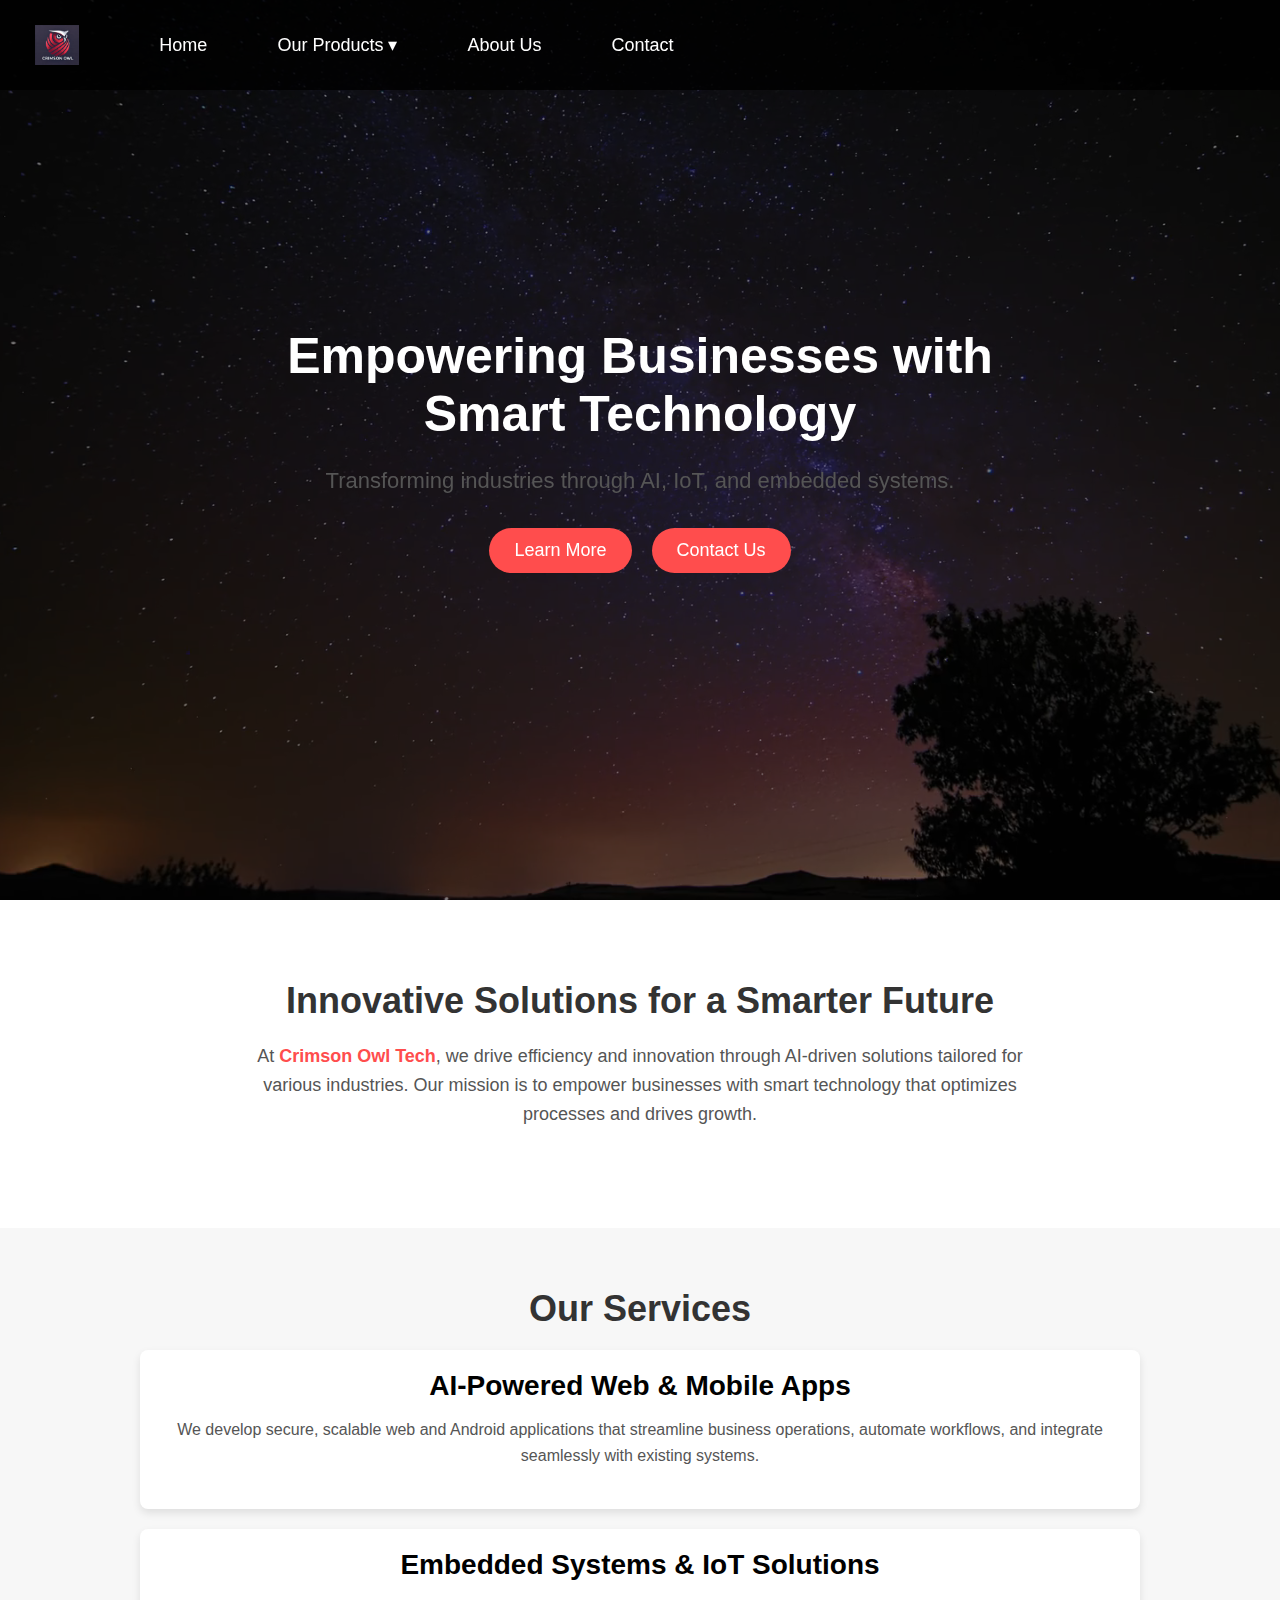
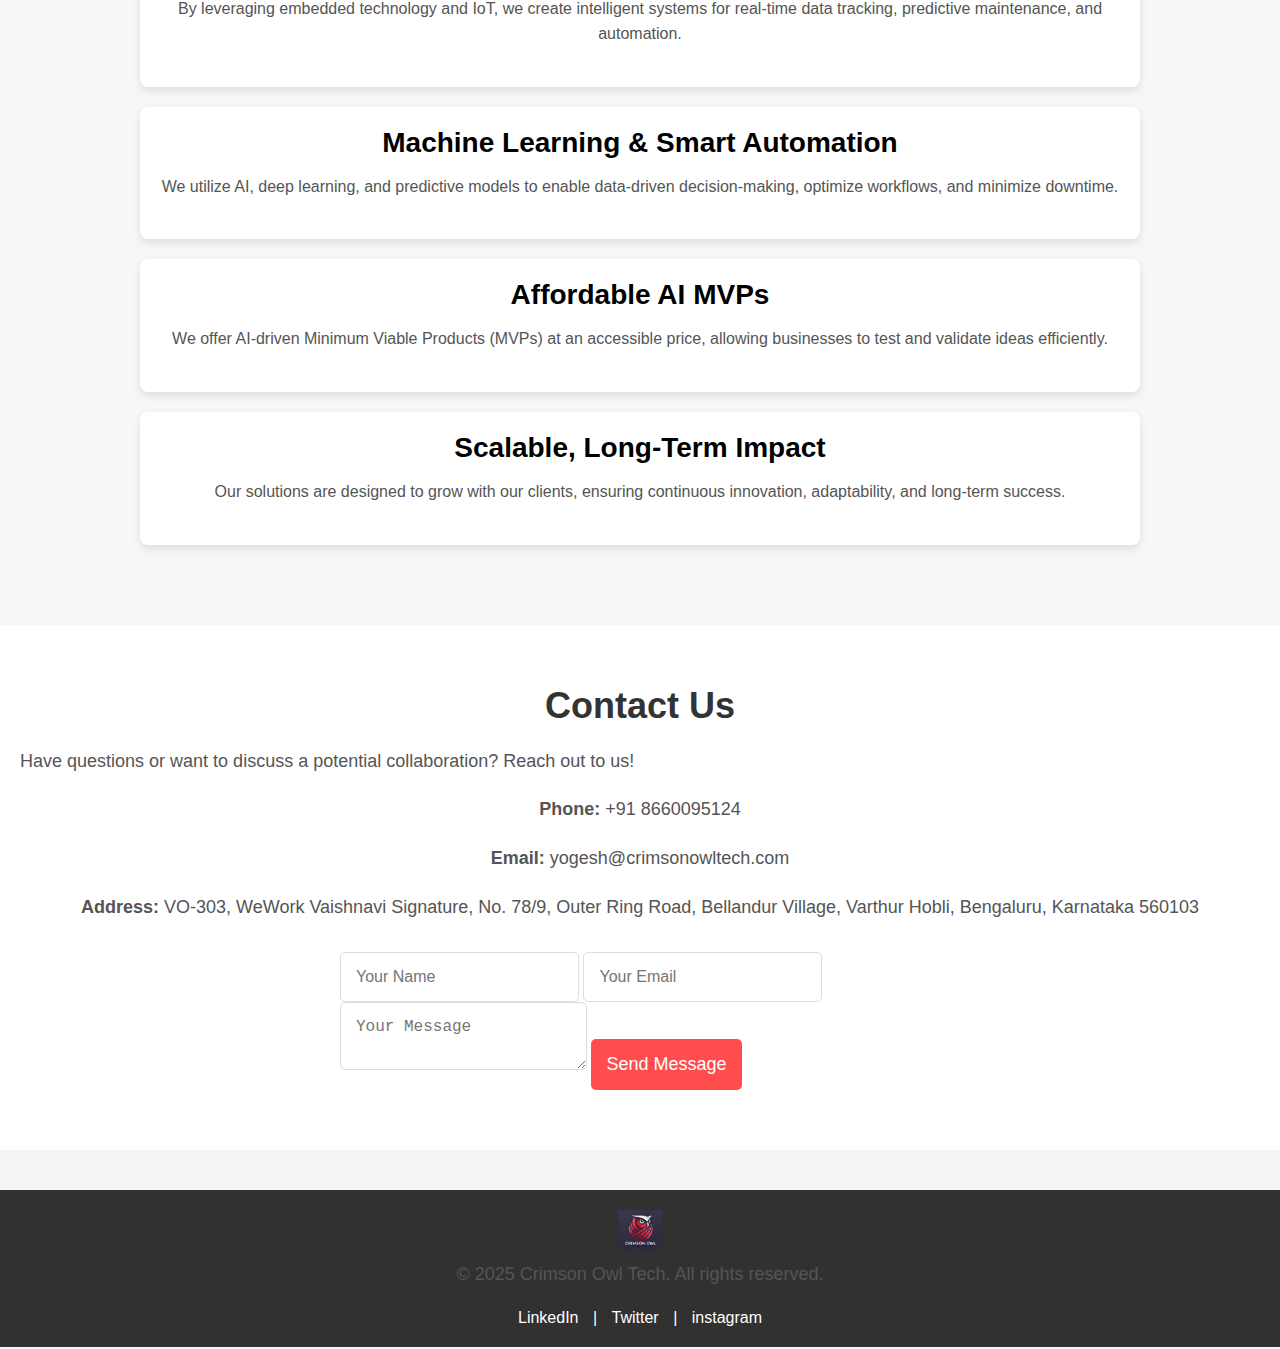
==== commit 78d75605: "Updated Social Media" ====
--- a/index.html
+++ b/index.html
@@ -139,7 +139,7 @@
     <img src="crimson_owl.jpeg" alt="Crimson Owl Tech Logo">
     <p>&copy; 2025 Crimson Owl Tech. All rights reserved.</p>
     <div class="social-links">
-      <a href="#">LinkedIn</a> | <a href="#">Twitter</a> | <a href="#">Facebook</a>
+      <a href="https://www.linkedin.com/company/crimson-owl">LinkedIn</a> | <a href="https://x.com/CrimsonOwlTech">Twitter</a> | <a href="https://www.instagram.com/crimson_owl_tech">instagram</a>
     </div>
   </footer>
 
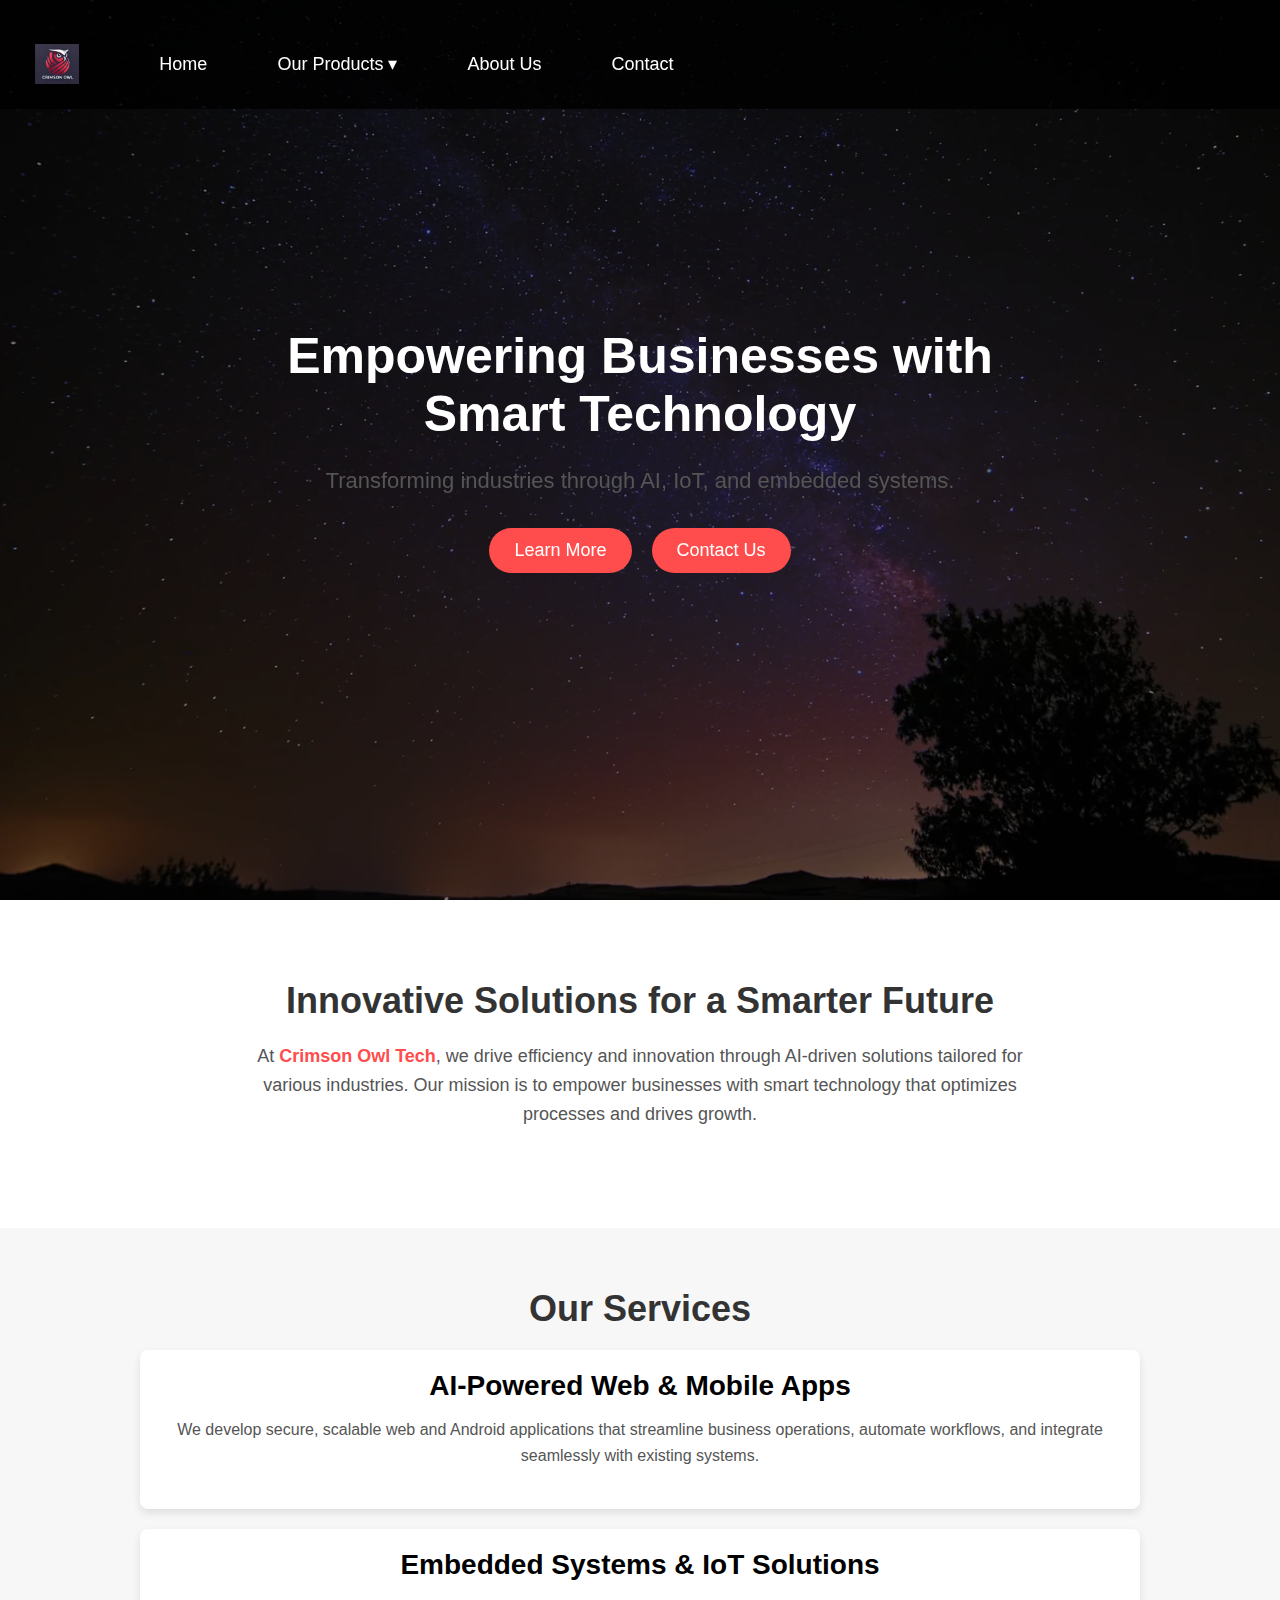
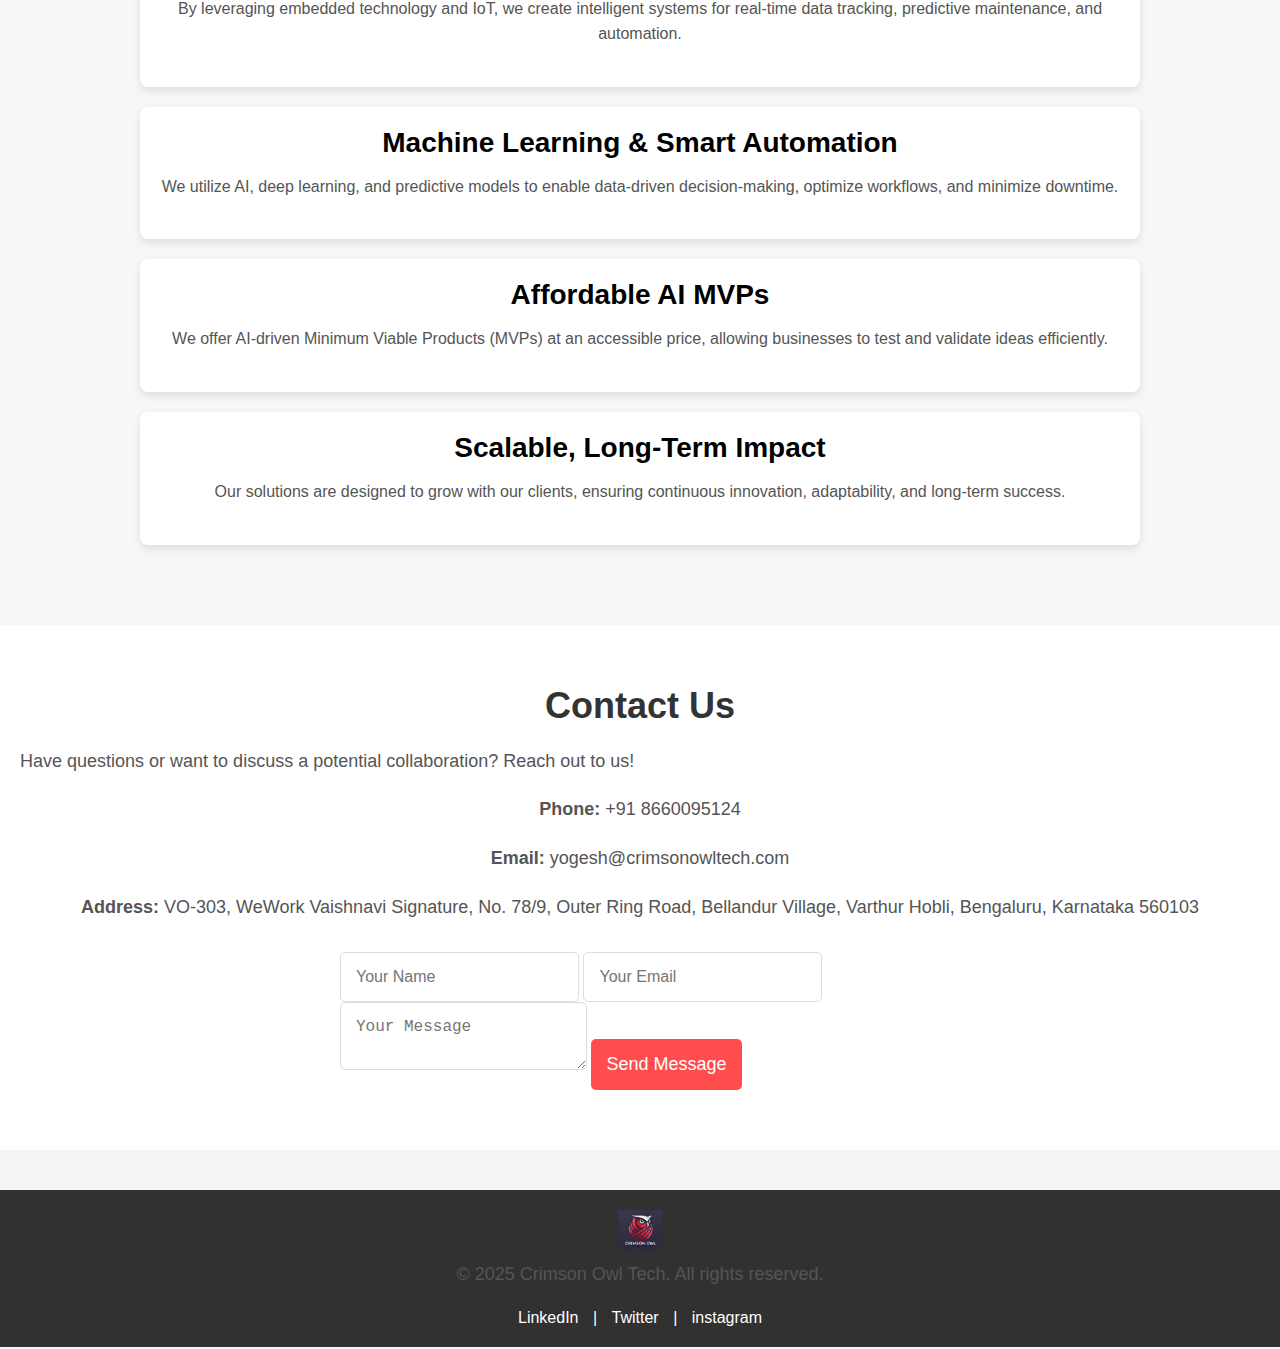
==== commit acd0ddc2: "made it mobile friendly" ====
--- a/index.html
+++ b/index.html
@@ -11,6 +11,7 @@
   <meta property="og:image" content="https://www.crimsonowltech.com/crimson_owl.jpeg">
   <meta property="og:url" content="https://www.crimsonowltech.com">
   <title>Crimson Owl Tech | AI & IoT Solutions</title>
+  <link rel="icon" href="crimson_owl.jpeg" type="image/jpeg">
   <link rel="stylesheet" href="styles.css">
 
 <script type="application/ld+json">
@@ -41,9 +42,10 @@
 <body>
   <header>
     <nav>
+      <div class="menu-toggle" onclick="toggleMenu()">☰</div>
       <ul class="nav-links">
-        <li><a href="#"><img src="crimson_owl.jpeg" alt="Crimson Owl Tech Logo"></a></li>
-        <li><a href="#">Home</a></li>
+        <li><a href="index.html"><img src="crimson_owl.jpeg" alt="Crimson Owl Tech Logo"></a></li>
+        <li><a href="index.html">Home</a></li>
         <li class="dropdown">
           <a href="#">Our Products ▾</a>
           <ul class="dropdown-content">
@@ -125,7 +127,7 @@
         <p><strong>Address:</strong> VO-303, WeWork Vaishnavi Signature, No. 78/9, Outer Ring Road, Bellandur Village, Varthur Hobli, Bengaluru, Karnataka 560103</p>
       </div>
       <div class="contact-form">
-        <form action="#" method="post">
+        <form id="contactForm" onsubmit="redirectToWhatsApp(event)">
           <input type="text" name="name" placeholder="Your Name" required>
           <input type="email" name="email" placeholder="Your Email" required>
           <textarea name="message" placeholder="Your Message" required></textarea>
@@ -144,5 +146,21 @@
   </footer>
 
   <script src="script.js"></script>
+  <script>
+    function redirectToWhatsApp(event) {
+      event.preventDefault();
+      const form = document.getElementById('contactForm');
+      const name = form.name.value;
+      const email = form.email.value;
+      const message = form.message.value;
+      const whatsappUrl = `https://wa.me/918660095124?text=${encodeURIComponent(`${message}\nName: ${name}\nEmail: ${email}`)}`;
+      window.open(whatsappUrl, '_blank');
+    }
+
+    function toggleMenu() {
+      const navLinks = document.querySelector('.nav-links');
+      navLinks.classList.toggle('active');
+    }
+  </script>
 </body>
 </html>--- a/styles.css
+++ b/styles.css
@@ -100,6 +100,73 @@
   display: block;
 }
 
+/* Mobile View */
+@media (max-width: 768px) {
+  header {
+    flex-direction: column;
+    align-items: flex-start;
+    padding: 10px;
+  }
+
+  .nav-links {
+    flex-direction: column;
+    width: 100%;
+    display: none;
+  }
+
+  .nav-links.active {
+    display: flex;
+  }
+
+  .nav-links li {
+    margin: 10px 0;
+    width: 100%;
+  }
+
+  .nav-links a {
+    padding: 10px;
+    width: 100%;
+    text-align: left;
+  }
+
+  .dropdown-content {
+    position: static;
+    box-shadow: none;
+    border-radius: 0;
+    background: rgba(0, 0, 0, 0.8);
+  }
+
+  .sub-dropdown {
+    position: static;
+    display: none;
+  }
+
+  .dropdown-content li:hover .sub-dropdown {
+    display: block;
+  }
+
+  .nav-toggle {
+    display: block;
+    cursor: pointer;
+    color: white;
+    font-size: 24px;
+    padding: 10px;
+  }
+
+  .nav-toggle.active + .nav-links {
+    display: flex;
+  }
+
+  .menu-toggle {
+    display: block;
+    cursor: pointer;
+    font-size: 24px;
+    color: white;
+    position: absolute;
+    top: 15px;
+    right: 20px;
+  }
+}
 
 /* Video Background */
 .video-background {
@@ -361,4 +428,5 @@
 
 html {
   scroll-behavior: smooth;
-}+}
+
